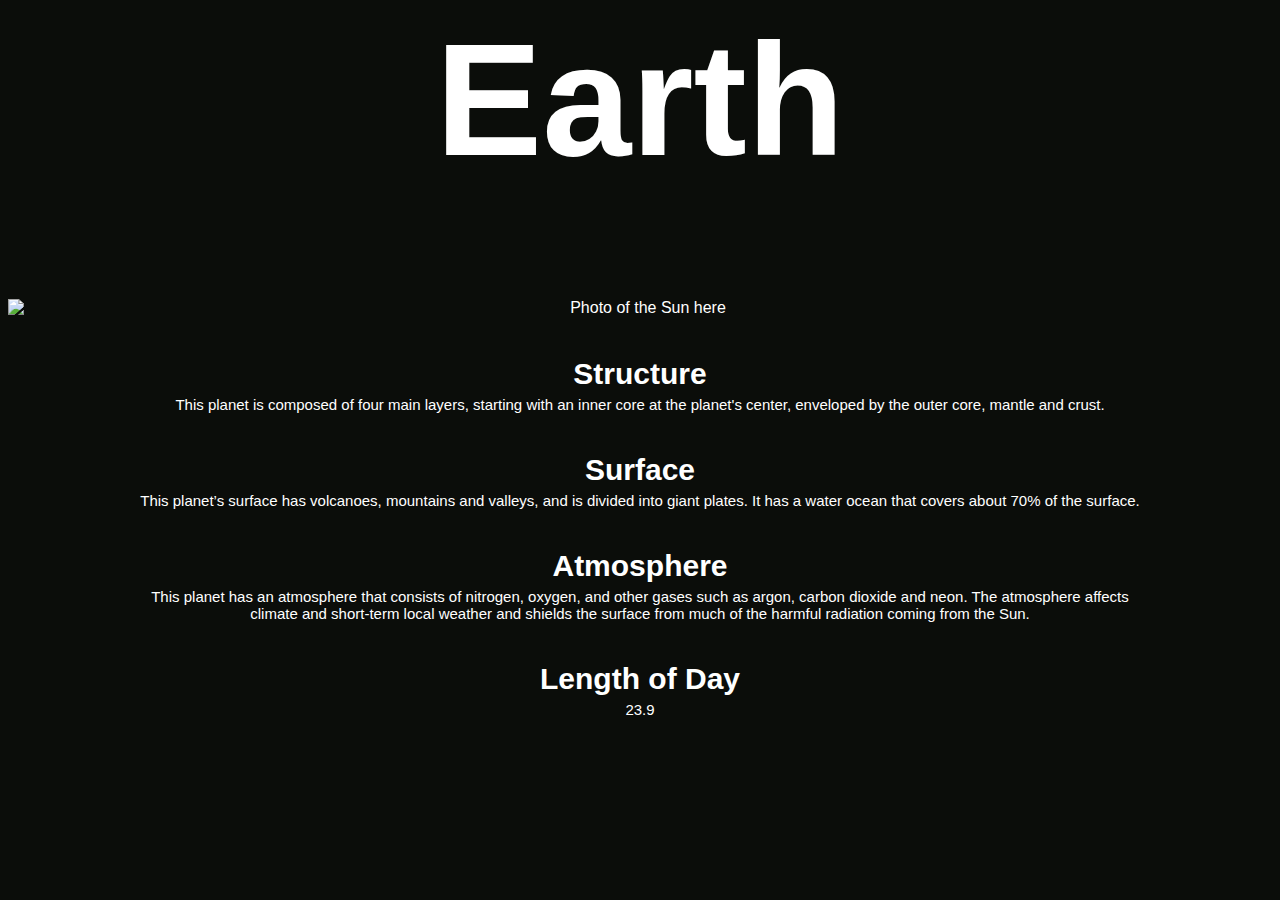
==== Earth.html @ b246d2cb "changes so far, not complete" ====
<html lang="en">
<head>
  <meta charset="UTF-8">
  <meta name="viewport" content="width=device-width, initial-scale=1.0">
  <meta http-equiv="X-UA-Compatible" content="ie=edge">
  <title>Document</title>
  <link rel="stylesheet" href="style.css">
</head>

<body>
 <div id='content'>
    <div id='title'>
      <h1>Earth</h1>
    </div>
   <div id="row">
    <div id="image">
        <img class="center" src="" alt="Photo of the Sun here"/>
    </div>
    
    <h4 id="subheading">Structure</h4>
    <p id="paragraph">This planet is composed of four main layers, starting with an inner core at the planet's center, 
      enveloped by the outer core, mantle and crust.</p>
    
    <h4 id="subheading">Surface</h4>
    <p id="paragraph">This planet’s surface has volcanoes, mountains and valleys, and is divided into giant plates. It 
      has a water ocean that covers about 70% of the surface.</p>
    
    <h4 id="subheading">Atmosphere</h4>
    <p id="paragraph">This planet has an atmosphere that consists of nitrogen, oxygen, and other gases such as argon, 
      carbon dioxide and neon. The atmosphere affects climate and short-term local weather and shields the surface from 
      much of the harmful radiation coming from the Sun.</p>

    <h4 id="subheading">Length of Day</h4>
    <p id="paragraph">23.9</p>
  </div>
 </div>
</body>
<script src="app.js"></script>
</html>
---- style.css ----
/* class selector */
.container {
  max-width: 1000px;
  margin: 0 auto;
}

header {
  background-color: rgb(55, 163, 142);
  height: 150px;
  line-height: 150px;
}

header a{
  color: rgb(209, 213, 240);
  text-decoration: none;
  text-transform: uppercase;
}

/* id selector */
#header-title {
  display: block;
  float: left;
  font-size: 20px;
  font-weight: bold;
}

#header-nav {
  display: block;
  float: right;
  margin-top: 0;
}

#header-nav li{
  display: inline;
  padding-left: 20px;
}

/* footer */
footer {
  background-color: rgb(83, 83, 83);
  position: absolute;
  width: 100%;
  font: bold 16px sans-serif; 
  /* "font:" takes care of (font-weight, font-size, font-family) */
  padding: 55px 50px;
}

footer .footer-left{
  width: 40%;
}

footer .footer-left, footer .footer-right{
  display: inline-block;
  vertical-align: center;
}

footer .footer-links {
  color: white;
  margin: 20px 0 12px;
  padding: 0;
}

footer .footer-links a {
  text-decoration: none;
  color: inherit;
}

footer .footer-name {
  font-size: 14px;
  font-weight: bold;
  margin: 0;
  color: rgb(190, 190, 190);
}

footer .footer-right {
  width: 35%;
}

footer .footer-right p{
  display: inline-block;
  color: white;
  vertical-align: middle;
  margin: 0;
}

footer .footer-right h4{
  color: rgb(190, 190, 190);
  font-size: 14px;
}

.PageContent{
  background-color: rgb(83, 83, 83);
}



body {
  background-color: #0B0D0A;
  text-align: center;
  color: white;
  font-family: Helvetica;
}

.container {
  max-width: 1000px;
  margin: 0 auto;
}

#title {
  font-size: 80px;
}

#subheading {
  font-size: 30px;
  margin-bottom: -10px;
}

#paragraph {
  font-size: 15px;
  margin: 15px 10% 15px 10%;
}

.center {
  display: block;
  margin-left: auto;
  margin-right: auto;
}

#row {
  display: block;
  
}
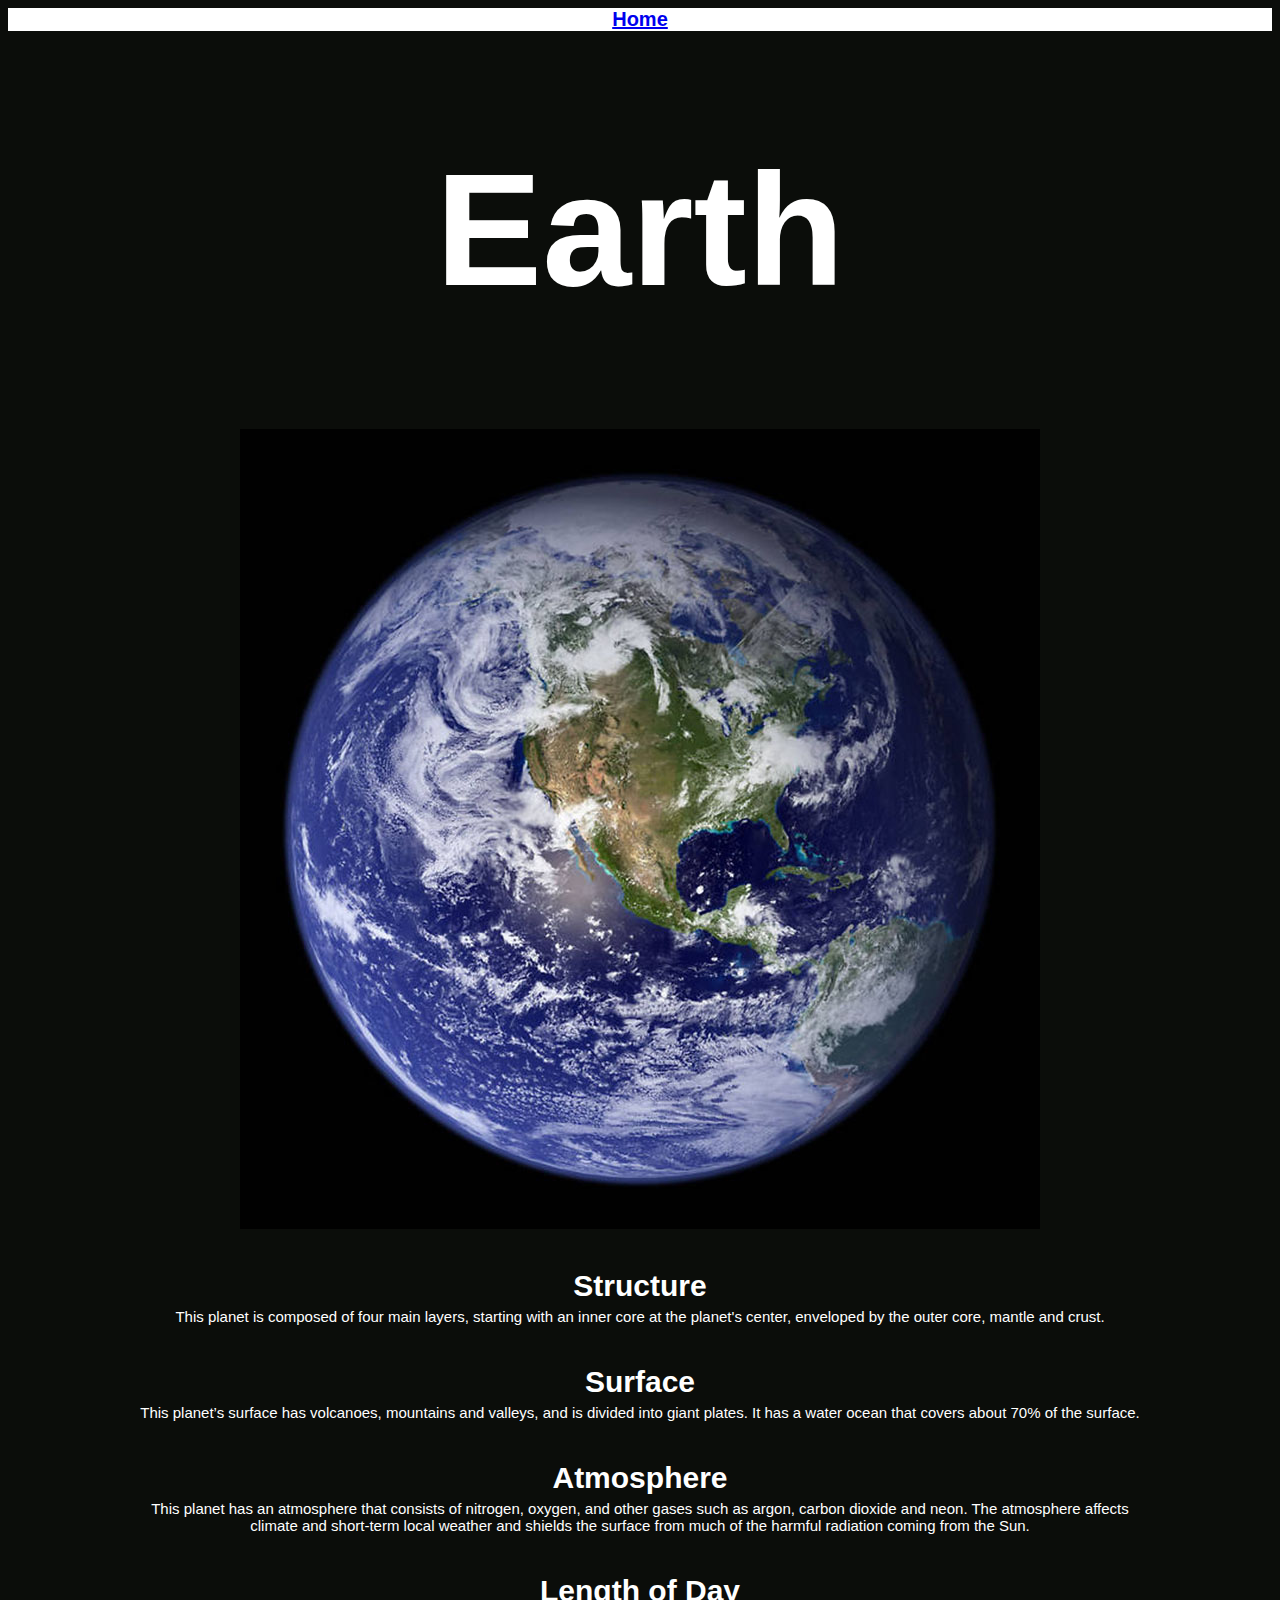
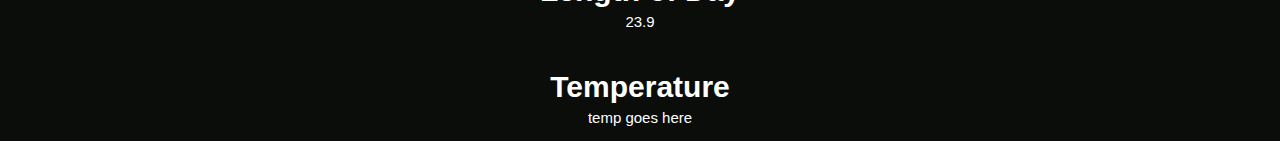
==== commit 941becd6: "final stages of seperate planet pages" ====
--- a/Earth.html
+++ b/Earth.html
@@ -9,12 +9,13 @@
 
 <body>
  <div id='content'>
+    <h6 id="home-button"><a href="index.html">Home</a></h6>
     <div id='title'>
       <h1>Earth</h1>
     </div>
    <div id="row">
     <div id="image">
-        <img class="center" src="" alt="Photo of the Sun here"/>
+        <img class="center" src="Images/earth (1).jpg" alt="Photo of the Sun here"/>
     </div>
     
     <h4 id="subheading">Structure</h4>
@@ -32,6 +33,9 @@
 
     <h4 id="subheading">Length of Day</h4>
     <p id="paragraph">23.9</p>
+
+    <h4 id="subheading">Temperature</h4>
+    <p id="paragraph">temp goes here</p>
   </div>
  </div>
 </body>
--- a/style.css
+++ b/style.css
@@ -1,99 +1,3 @@
-/* class selector */
-.container {
-  max-width: 1000px;
-  margin: 0 auto;
-}
-
-header {
-  background-color: rgb(55, 163, 142);
-  height: 150px;
-  line-height: 150px;
-}
-
-header a{
-  color: rgb(209, 213, 240);
-  text-decoration: none;
-  text-transform: uppercase;
-}
-
-/* id selector */
-#header-title {
-  display: block;
-  float: left;
-  font-size: 20px;
-  font-weight: bold;
-}
-
-#header-nav {
-  display: block;
-  float: right;
-  margin-top: 0;
-}
-
-#header-nav li{
-  display: inline;
-  padding-left: 20px;
-}
-
-/* footer */
-footer {
-  background-color: rgb(83, 83, 83);
-  position: absolute;
-  width: 100%;
-  font: bold 16px sans-serif; 
-  /* "font:" takes care of (font-weight, font-size, font-family) */
-  padding: 55px 50px;
-}
-
-footer .footer-left{
-  width: 40%;
-}
-
-footer .footer-left, footer .footer-right{
-  display: inline-block;
-  vertical-align: center;
-}
-
-footer .footer-links {
-  color: white;
-  margin: 20px 0 12px;
-  padding: 0;
-}
-
-footer .footer-links a {
-  text-decoration: none;
-  color: inherit;
-}
-
-footer .footer-name {
-  font-size: 14px;
-  font-weight: bold;
-  margin: 0;
-  color: rgb(190, 190, 190);
-}
-
-footer .footer-right {
-  width: 35%;
-}
-
-footer .footer-right p{
-  display: inline-block;
-  color: white;
-  vertical-align: middle;
-  margin: 0;
-}
-
-footer .footer-right h4{
-  color: rgb(190, 190, 190);
-  font-size: 14px;
-}
-
-.PageContent{
-  background-color: rgb(83, 83, 83);
-}
-
-
-
 body {
   background-color: #0B0D0A;
   text-align: center;
@@ -101,9 +5,11 @@
   font-family: Helvetica;
 }
 
-.container {
-  max-width: 1000px;
-  margin: 0 auto;
+#home-button {
+  margin: 0px 0px 0px 0px;
+  font-size: 20px;
+  color: black;
+  background-color: white;
 }
 
 #title {
